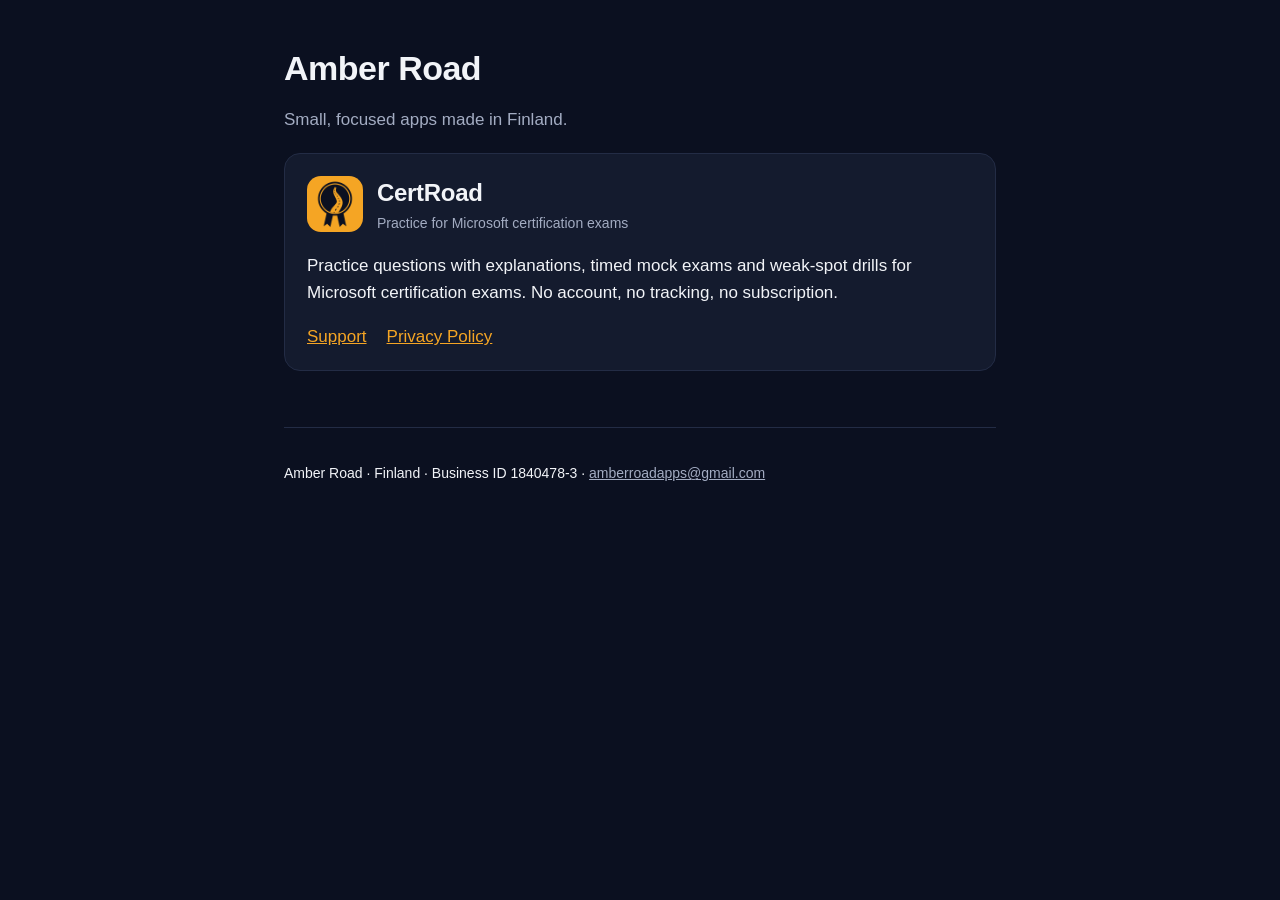
==== index.html @ eeca98a4 "Amber Road site: home, CertRoad privacy policy and support Co-Authored-By: Claude Opus 5.5 <noreply@" ====
<!doctype html>
<html lang="en">
<head>
<meta charset="utf-8">
<meta name="viewport" content="width=device-width, initial-scale=1">
<title>Amber Road</title>
<meta name="description" content="Amber Road – small apps made in Finland.">
<link rel="icon" href="favicon.png">
<link rel="stylesheet" href="style.css">
</head>
<body>
<main>
  <h1>Amber Road</h1>
  <p class="muted">Small, focused apps made in Finland.</p>

  <div class="card">
    <header class="site" style="margin-bottom: 12px">
      <img src="certroad/icon-256.png" alt="CertRoad app icon">
      <div>
        <div class="name">CertRoad</div>
        <div class="by">Practice for Microsoft certification exams</div>
      </div>
    </header>
    <p>Practice questions with explanations, timed mock exams and weak-spot drills for Microsoft certification exams. No account, no tracking, no subscription.</p>
    <nav class="links">
      <a href="certroad/support.html">Support</a>
      <a href="certroad/privacy.html">Privacy Policy</a>
    </nav>
  </div>

  <footer>
    <p>Amber Road · Finland · Business ID 1840478-3 · <a href="mailto:amberroadapps@gmail.com">amberroadapps@gmail.com</a></p>
  </footer>
</main>
</body>
</html>
---- style.css ----
:root {
  --bg: #0B1020;
  --surface: #141B2E;
  --border: #232C45;
  --text: #F2F4F8;
  --muted: #A3ACC2;
  --accent: #F5A524;
}
* { box-sizing: border-box; }
body {
  margin: 0;
  background: var(--bg);
  color: var(--text);
  font-family: -apple-system, BlinkMacSystemFont, "Segoe UI", Inter, Roboto, sans-serif;
  font-size: 17px;
  line-height: 1.6;
}
main { max-width: 760px; margin: 0 auto; padding: 48px 24px 64px; }
header.site { display: flex; align-items: center; gap: 14px; margin-bottom: 32px; }
header.site img { width: 56px; height: 56px; border-radius: 14px; }
header.site .name { font-size: 24px; font-weight: 700; letter-spacing: -0.3px; }
header.site .by { font-size: 14px; color: var(--muted); }
h1 { font-size: 34px; line-height: 1.2; letter-spacing: -0.5px; margin: 0 0 8px; }
h2 { font-size: 21px; margin: 36px 0 8px; }
p, li { color: var(--text); }
.muted { color: var(--muted); }
a { color: var(--accent); }
a:hover { color: #FFC35C; }
ul { padding-left: 22px; }
.card {
  background: var(--surface);
  border: 1px solid var(--border);
  border-radius: 16px;
  padding: 20px 22px;
  margin: 20px 0;
}
.card h2 { margin-top: 0; }
nav.links { display: flex; flex-wrap: wrap; gap: 20px; margin-top: 8px; }
footer { margin-top: 56px; padding-top: 20px; border-top: 1px solid var(--border); font-size: 14px; color: var(--muted); }
footer a { color: var(--muted); }
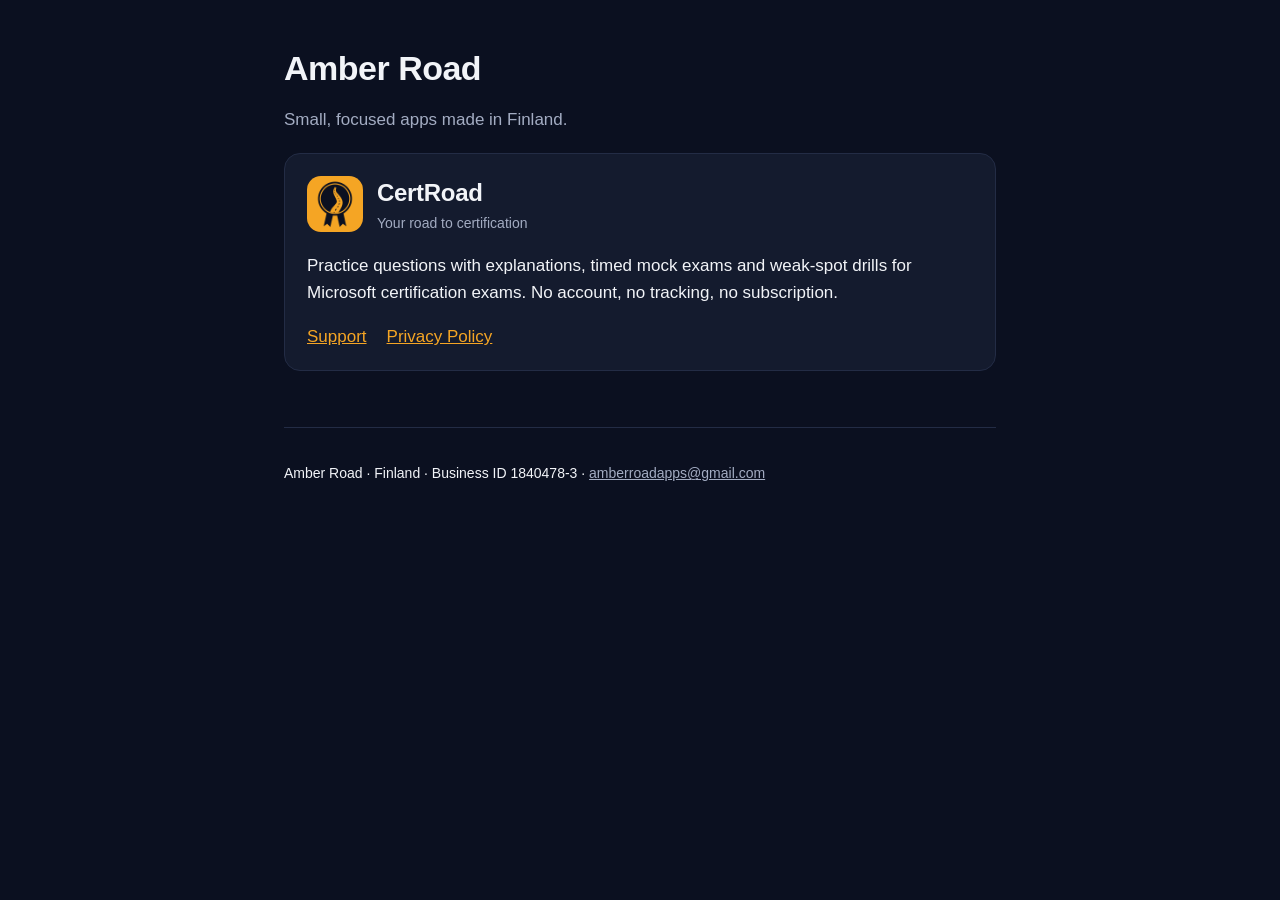
==== commit 41877df0: "Tagline: Your road to certification Co-Authored-By: Claude Opus 5.5 <noreply@anthropic.com> Claude-S" ====
--- a/index.html
+++ b/index.html
@@ -18,7 +18,7 @@
       <img src="certroad/icon-256.png" alt="CertRoad app icon">
       <div>
         <div class="name">CertRoad</div>
-        <div class="by">Practice for Microsoft certification exams</div>
+        <div class="by">Your road to certification</div>
       </div>
     </header>
     <p>Practice questions with explanations, timed mock exams and weak-spot drills for Microsoft certification exams. No account, no tracking, no subscription.</p>
